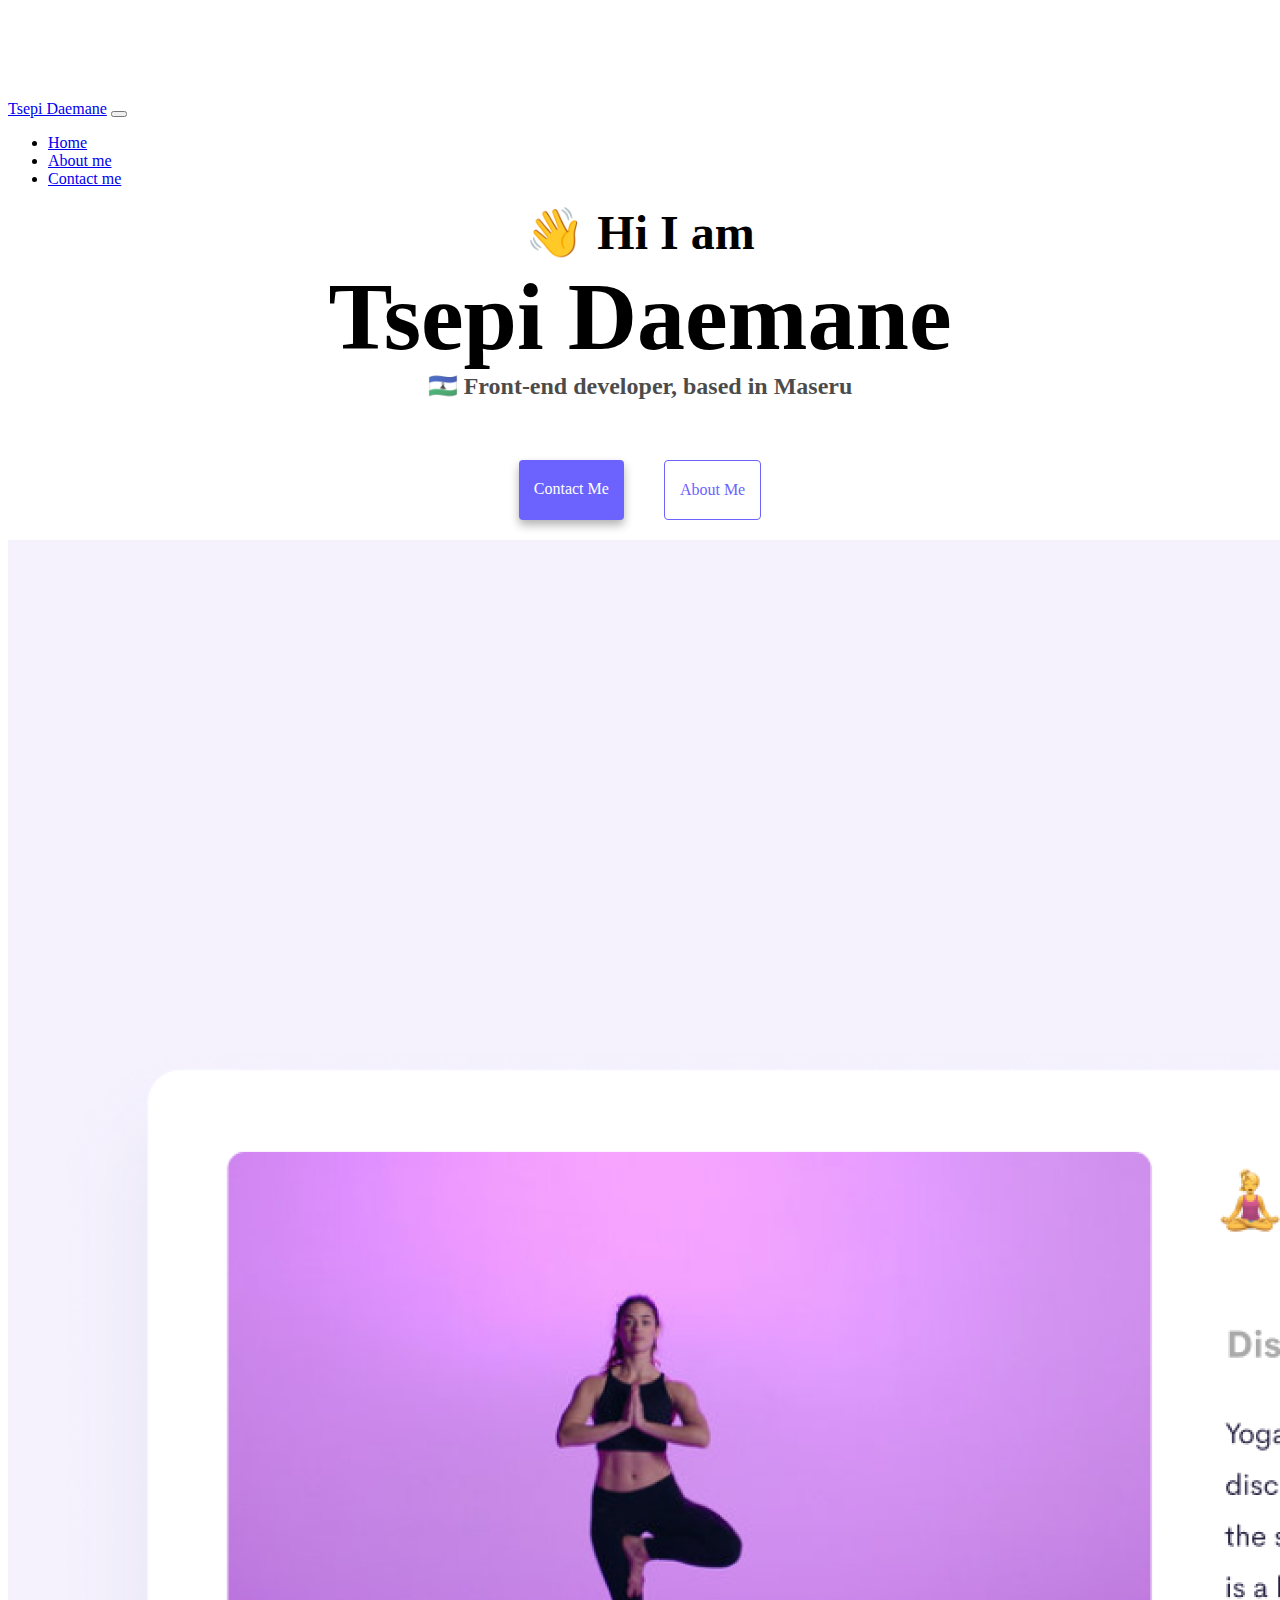
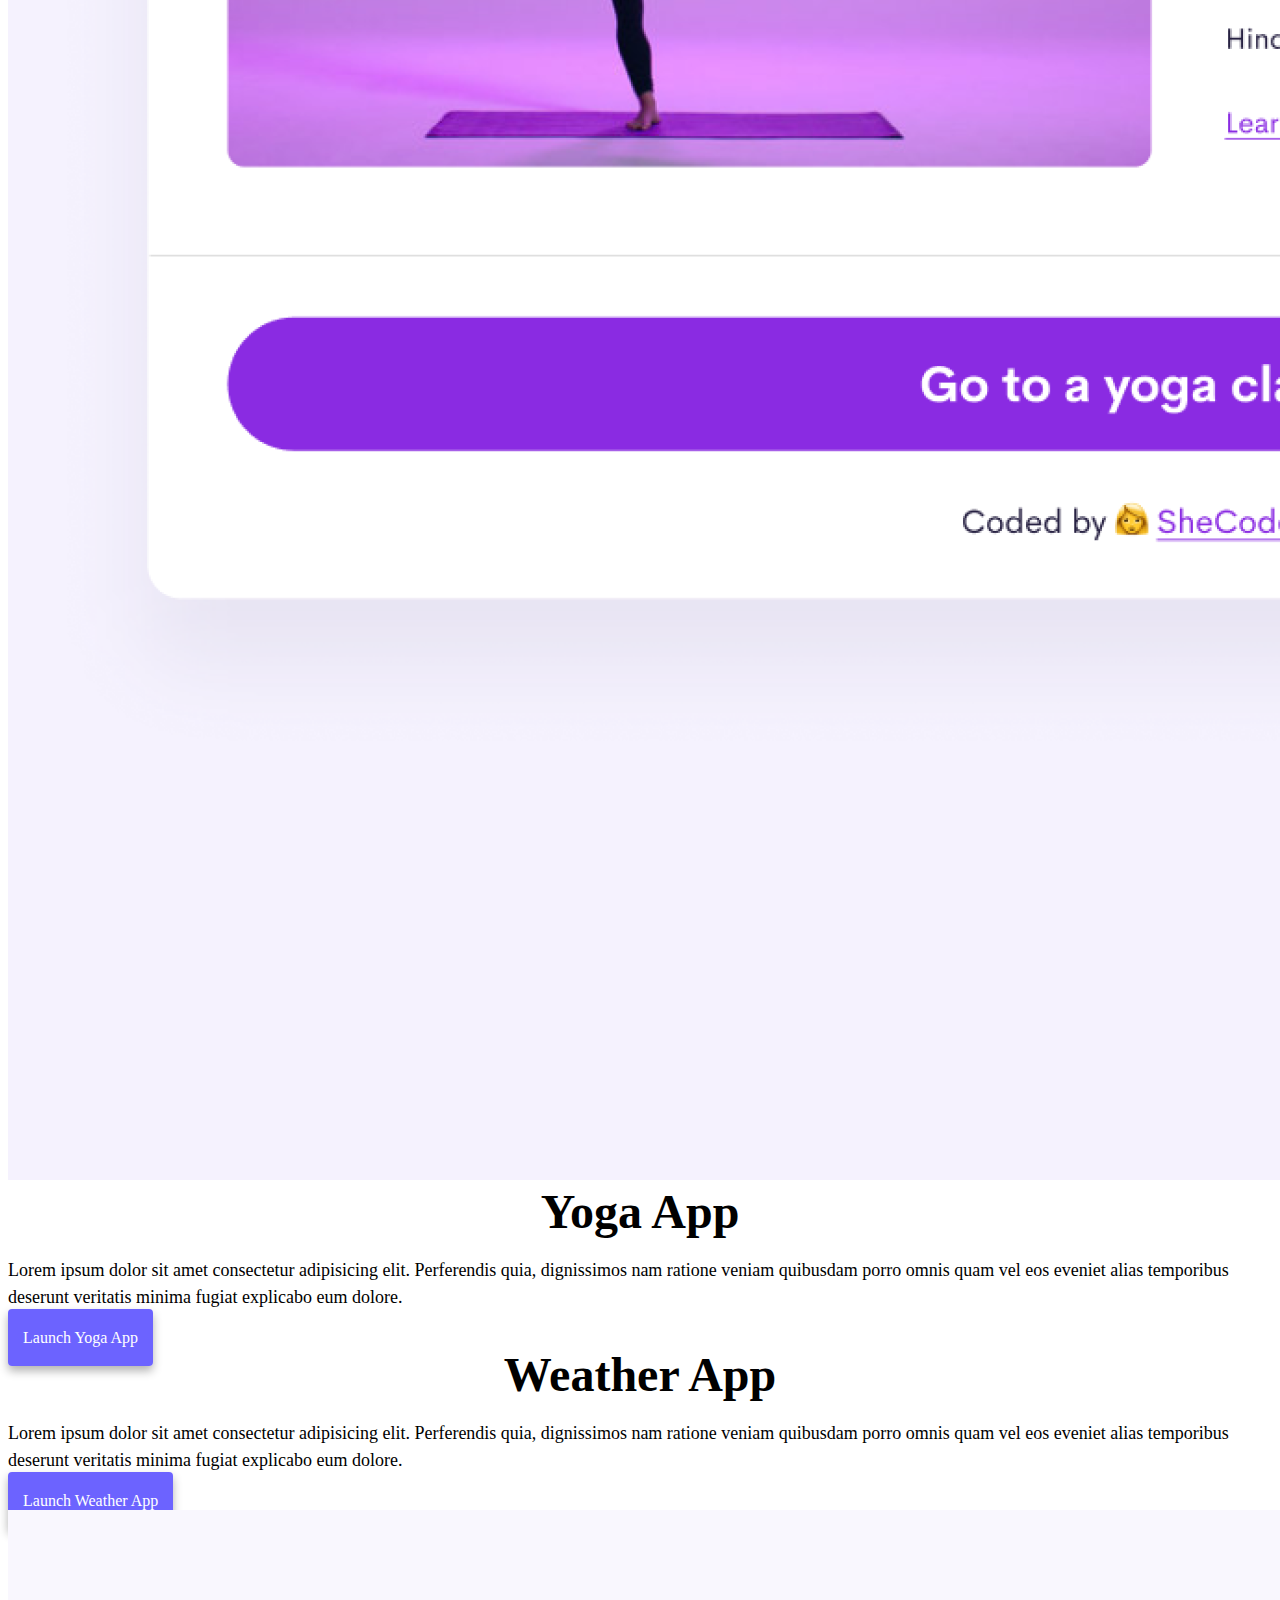
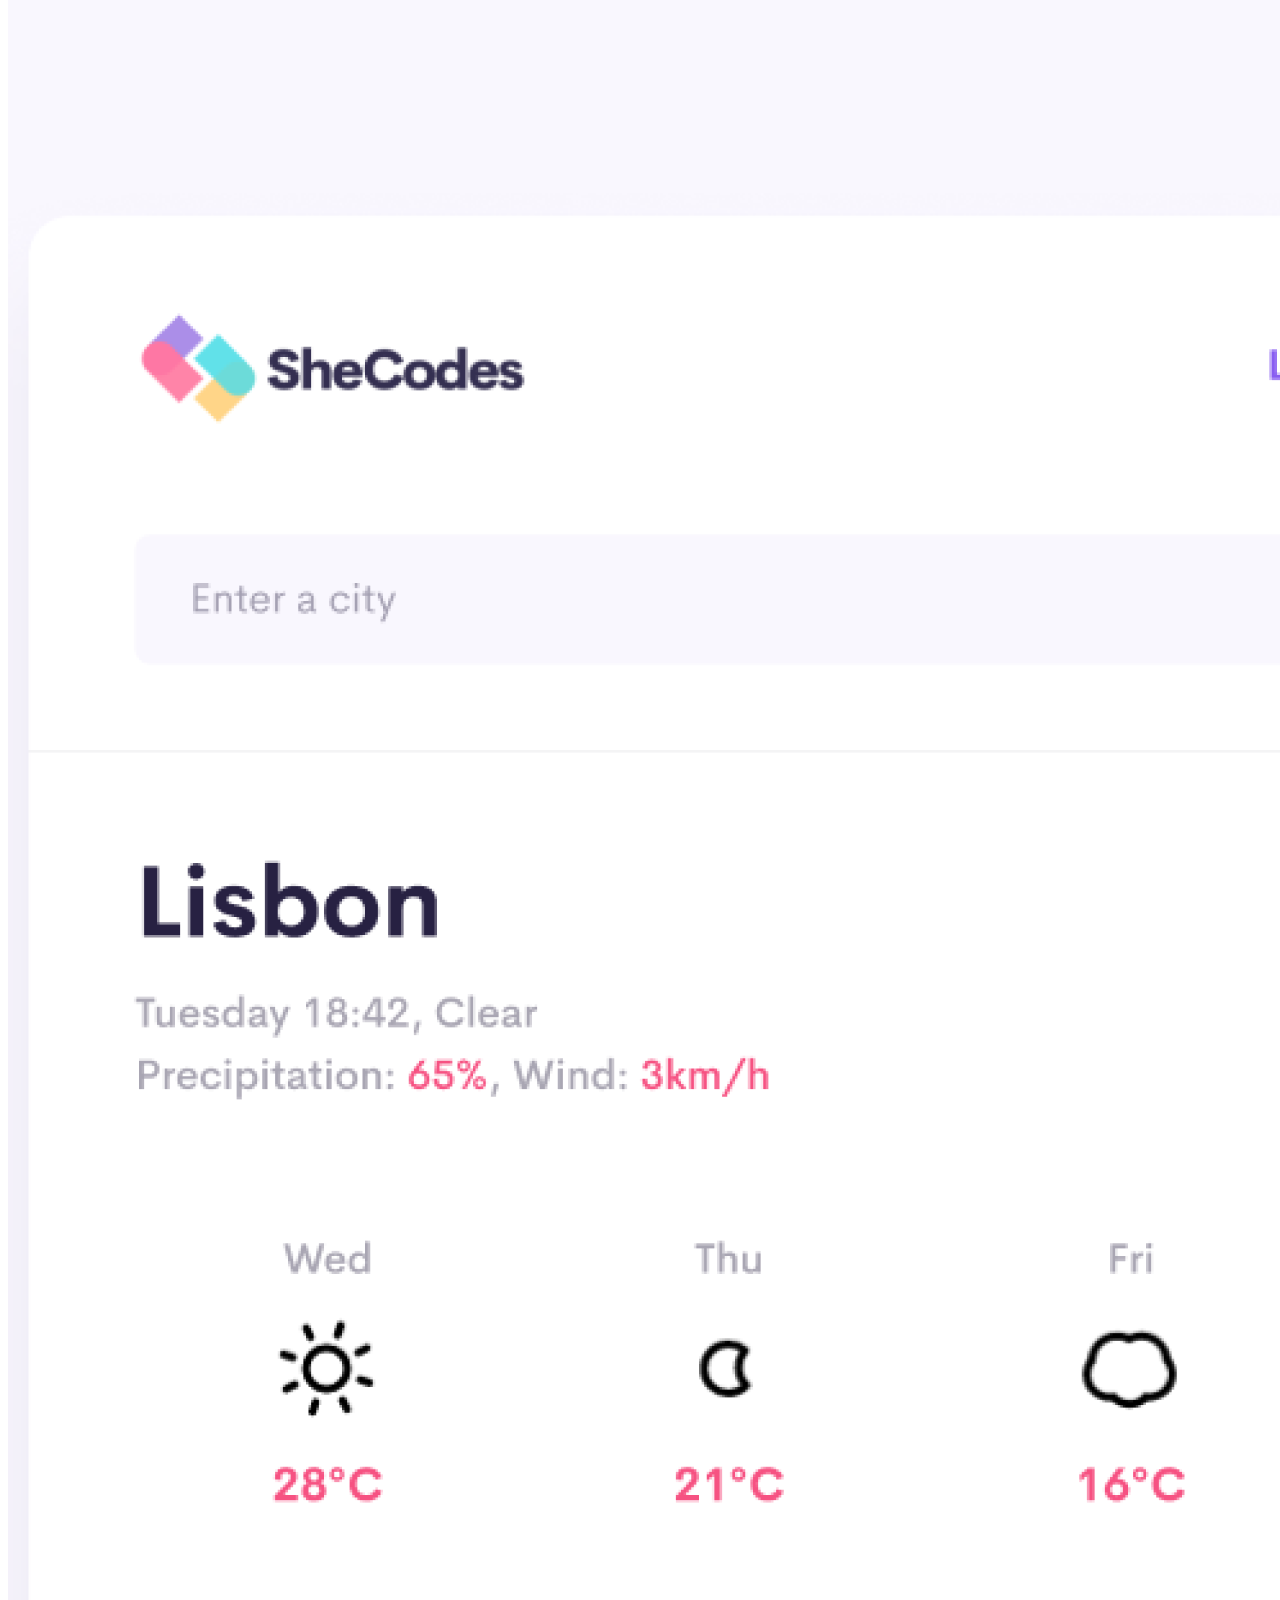
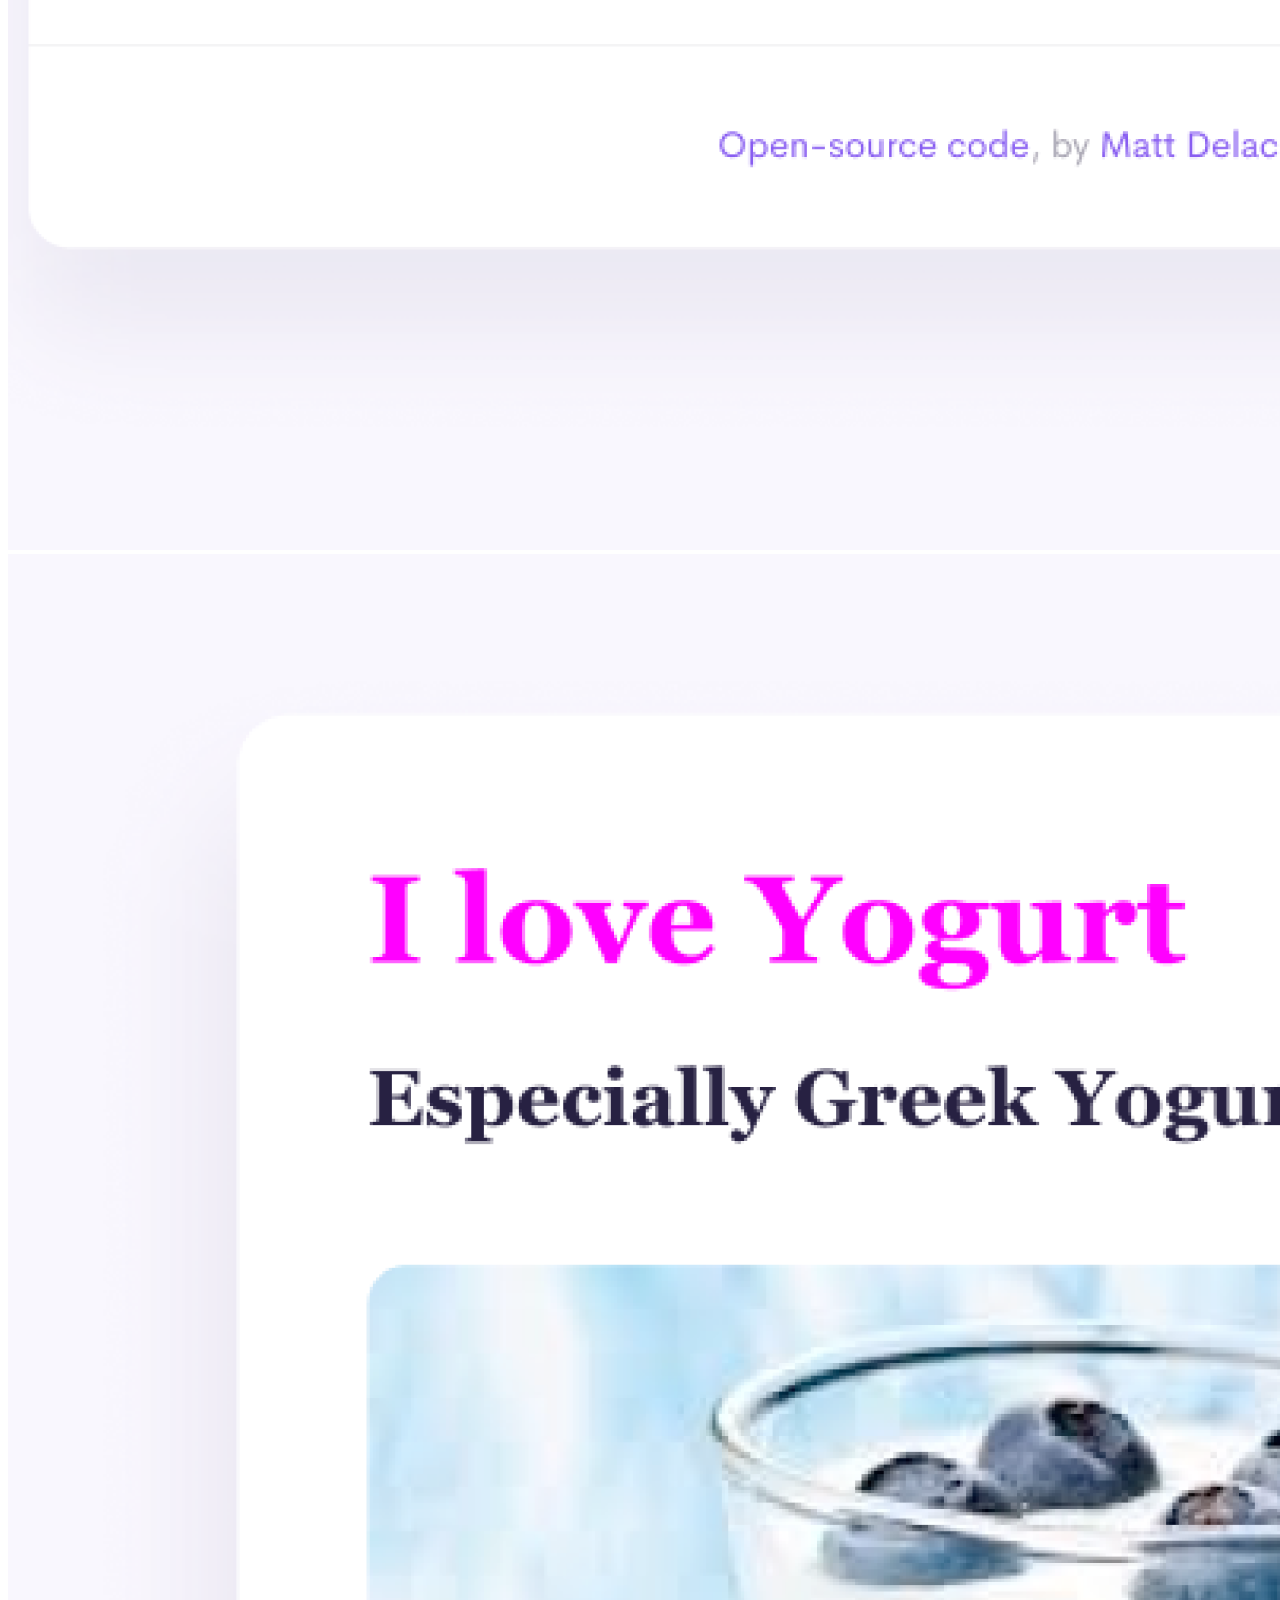
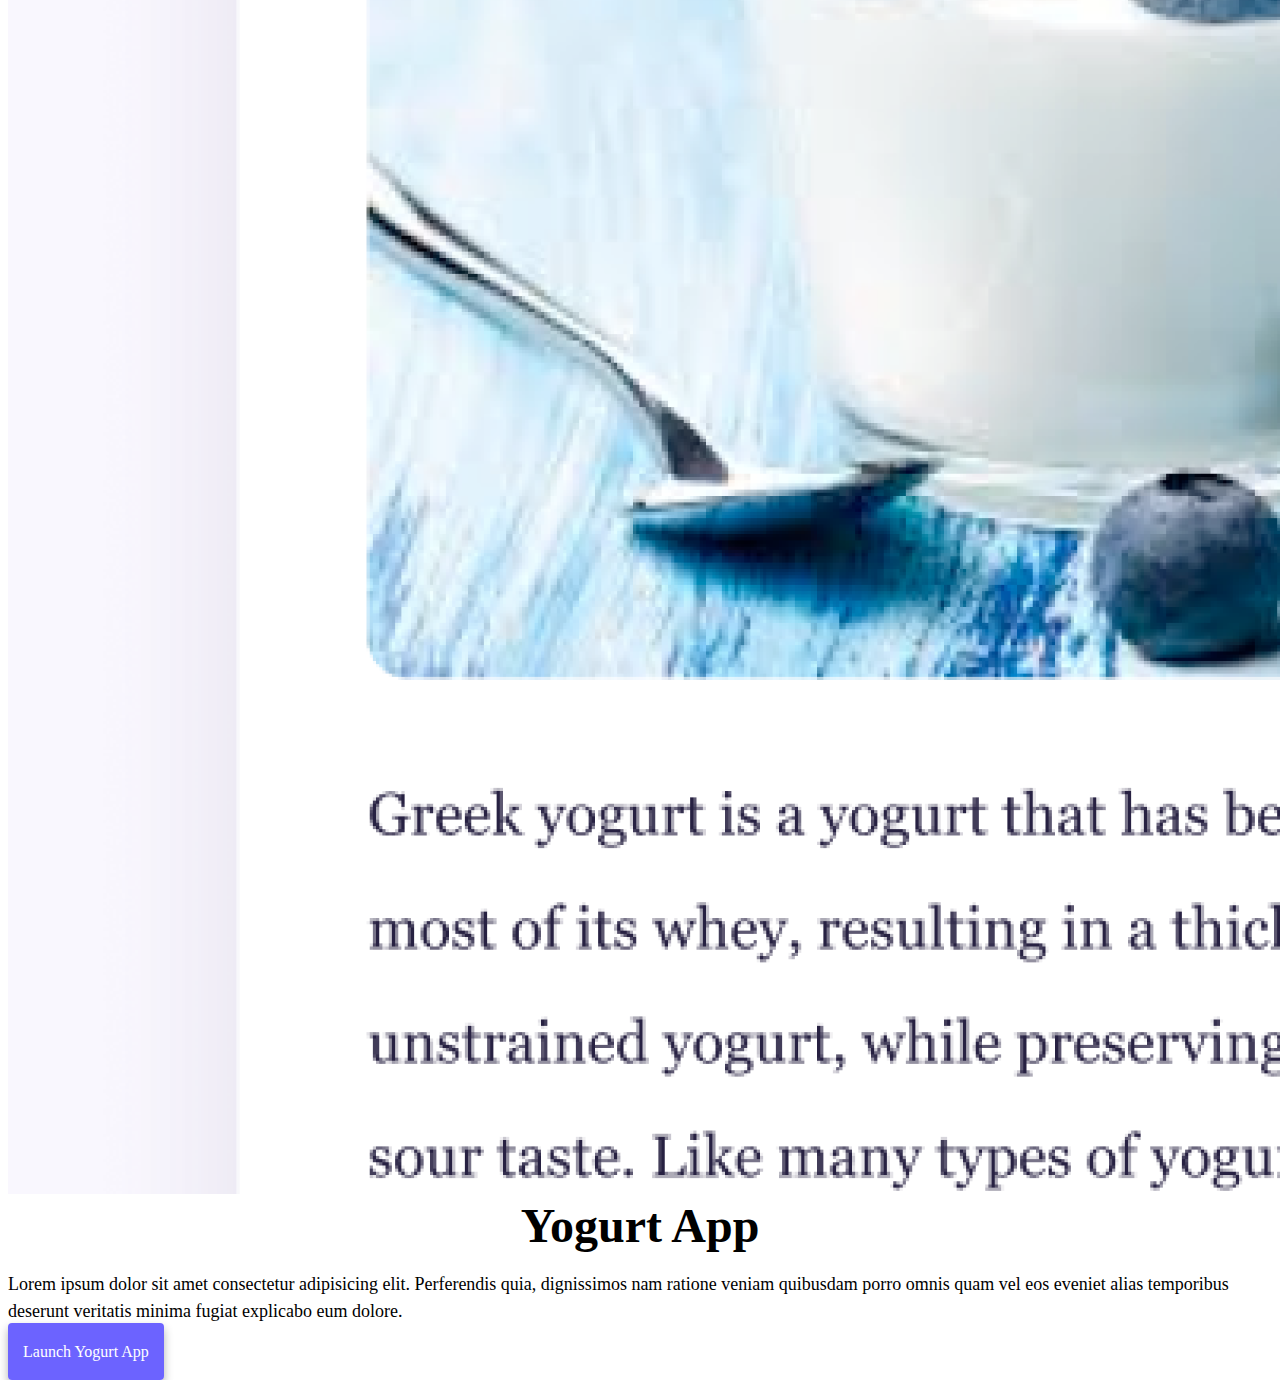
==== index.html @ c5112047 "Imported website files" ====
<!DOCTYPE html>
<html lang="en">
  <head>
    <meta charset="UTF-8" />
    <meta http-equiv="X-UA-Compatible" content="IE=edge" />
    <meta name="viewport" content="width=device-width, initial-scale=1.0" />
    <title>Front-end developer | Tsepi Daemane</title>

    <link
      href="https://cdn.jsdelivr.net/npm/bootstrap@5.2.0/dist/css/bootstrap.min.css"
      rel="stylesheet"
      integrity="sha384-gH2yIJqKdNHPEq0n4Mqa/HGKIhSkIHeL5AyhkYV8i59U5AR6csBvApHHNl/vI1Bx"
      crossorigin="anonymous"
    />
    <script
      src="https://cdn.jsdelivr.net/npm/bootstrap@5.2.0/dist/js/bootstrap.bundle.min.js"
      integrity="sha384-A3rJD856KowSb7dwlZdYEkO39Gagi7vIsF0jrRAoQmDKKtQBHUuLZ9AsSv4jD4Xa"
      crossorigin="anonymous"
    ></script>

    <link rel="stylesheet" href="css/styles.css" />
  </head>
  <body>
    <nav class="navbar navbar-expand-lg navbar-light bg-light fixed-top">
      <div class="container">
        <a class="navbar-brand" href="index.html">Tsepi Daemane</a>
        <button
          class="navbar-toggler"
          type="button"
          data-bs-toggle="collapse"
          data-bs-target="#navbarNav"
          aria-controls="navbarNav"
          aria-expanded="false"
          aria-label="Toggle navigation"
        >
          <span class="navbar-toggler-icon"></span>
        </button>
        <div class="collapse navbar-collapse" id="navbarNav">
          <ul class="navbar-nav">
            <li class="nav-item">
              <a class="nav-link active" aria-current="page" href="index.html"
                >Home</a
              >
            </li>
            <li class="nav-item">
              <a class="nav-link" href="about.html">About me</a>
            </li>
            <li class="nav-item">
              <a class="nav-link" href="about.html#contact">Contact me</a>
            </li>
          </ul>
        </div>
      </div>
    </nav>

    <h2>👋 Hi I am</h2>
    <h1 class="mb-4">Tsepi Daemane</h1>
    <h3>🇱🇸 Front-end developer, based in Maseru</h3>
    <div class="navigation-links mb-5">
      <a href="about.html#contact" class="primary-link">Contact me</a>
      <a href="about.html" class="secondary-link">About me</a>
    </div>

    <div class="container">
      <div class="row">
        <div class="col-md-6">
          <img src="images/yoga_app.png" alt="Yoga App" class="img-fluid" />
        </div>
        <div class="col-md-6">
          <h2 class="mb-3">Yoga App</h2>
          <p>
            Lorem ipsum dolor sit amet consectetur adipisicing elit. Perferendis
            quia, dignissimos nam ratione veniam quibusdam porro omnis quam vel
            eos eveniet alias temporibus deserunt veritatis minima fugiat
            explicabo eum dolore.
          </p>
          <div class="mt-5">
            <a href="#" class="primary-link">Launch Yoga App</a>
          </div>
        </div>
      </div>

      <div class="row mt-5">
        <div class="col-md-6">
          <h2 class="mb-3">Weather App</h2>
          <p>
            Lorem ipsum dolor sit amet consectetur adipisicing elit. Perferendis
            quia, dignissimos nam ratione veniam quibusdam porro omnis quam vel
            eos eveniet alias temporibus deserunt veritatis minima fugiat
            explicabo eum dolore.
          </p>
          <div class="mt-5">
            <a href="#" class="primary-link">Launch Weather App</a>
          </div>
        </div>
        <div class="col-md-6">
          <img
            src="images/weather_app.png"
            alt="Weather App"
            class="img-fluid"
          />
        </div>
      </div>

      <div class="row mt-5">
        <div class="col-md-6">
          <img src="images/yogurt.png" alt="Yogurt App" class="img-fluid" />
        </div>
        <div class="col-md-6">
          <h2 class="mb-3">Yogurt App</h2>
          <p>
            Lorem ipsum dolor sit amet consectetur adipisicing elit. Perferendis
            quia, dignissimos nam ratione veniam quibusdam porro omnis quam vel
            eos eveniet alias temporibus deserunt veritatis minima fugiat
            explicabo eum dolore.
          </p>
          <div class="mt-5">
            <a href="#" class="primary-link">Launch Yogurt App</a>
          </div>
        </div>
      </div>
    </div>
  </body>
</html>
---- css/styles.css ----
:root {
  --primary-color: #6c63ff;
  --secondary-color: #f5f2fe;
  --box-shadow: 0 5px 10px rgba(0, 0, 0, 0.3);
}

body {
  margin-top: 100px;
}

h1,
h2,
h3 {
  text-align: center;
  margin: 0;
}

h1 {
  font-size: 96px;
}

h2 {
  font-size: 48px;
}

h3 {
  font-size: 24px;
  opacity: 0.7;
}

p {
  font-size: 18px;
  line-height: 1.5;
}

.navigation-links {
  display: flex;
  margin-top: 40px;
  justify-content: center;
}

.navigation-links a {
  margin: 20px;
  border-radius: 4px;
  padding: 20px 15px;
  text-decoration: none;
  text-transform: capitalize;
}

.primary-link {
  border-radius: 4px;
  padding: 20px 15px;
  text-decoration: none;
  background: var(--primary-color);
  box-shadow: var(--box-shadow);
  color: white;
}

.secondary-link {
  border-radius: 4px;
  padding: 20px 15px;
  text-decoration: none;
  text-transform: capitalize;
  color: var(--primary-color);
  border: 1px solid var(--primary-color);
}

.homepage-link {
  color: var(--primary-color);
  text-align: center;
  display: block;
}

.about-paragraphs {
  display: flex;
  margin: 30px 0;
}

.about-paragraphs p {
  margin: 10px;
}

.email-link {
  display: flex;
  justify-content: center;
  color: var(--primary-color);
  font-size: 28px;
  text-decoration: none;
}

.email-link:hover {
  text-decoration: underline;
}
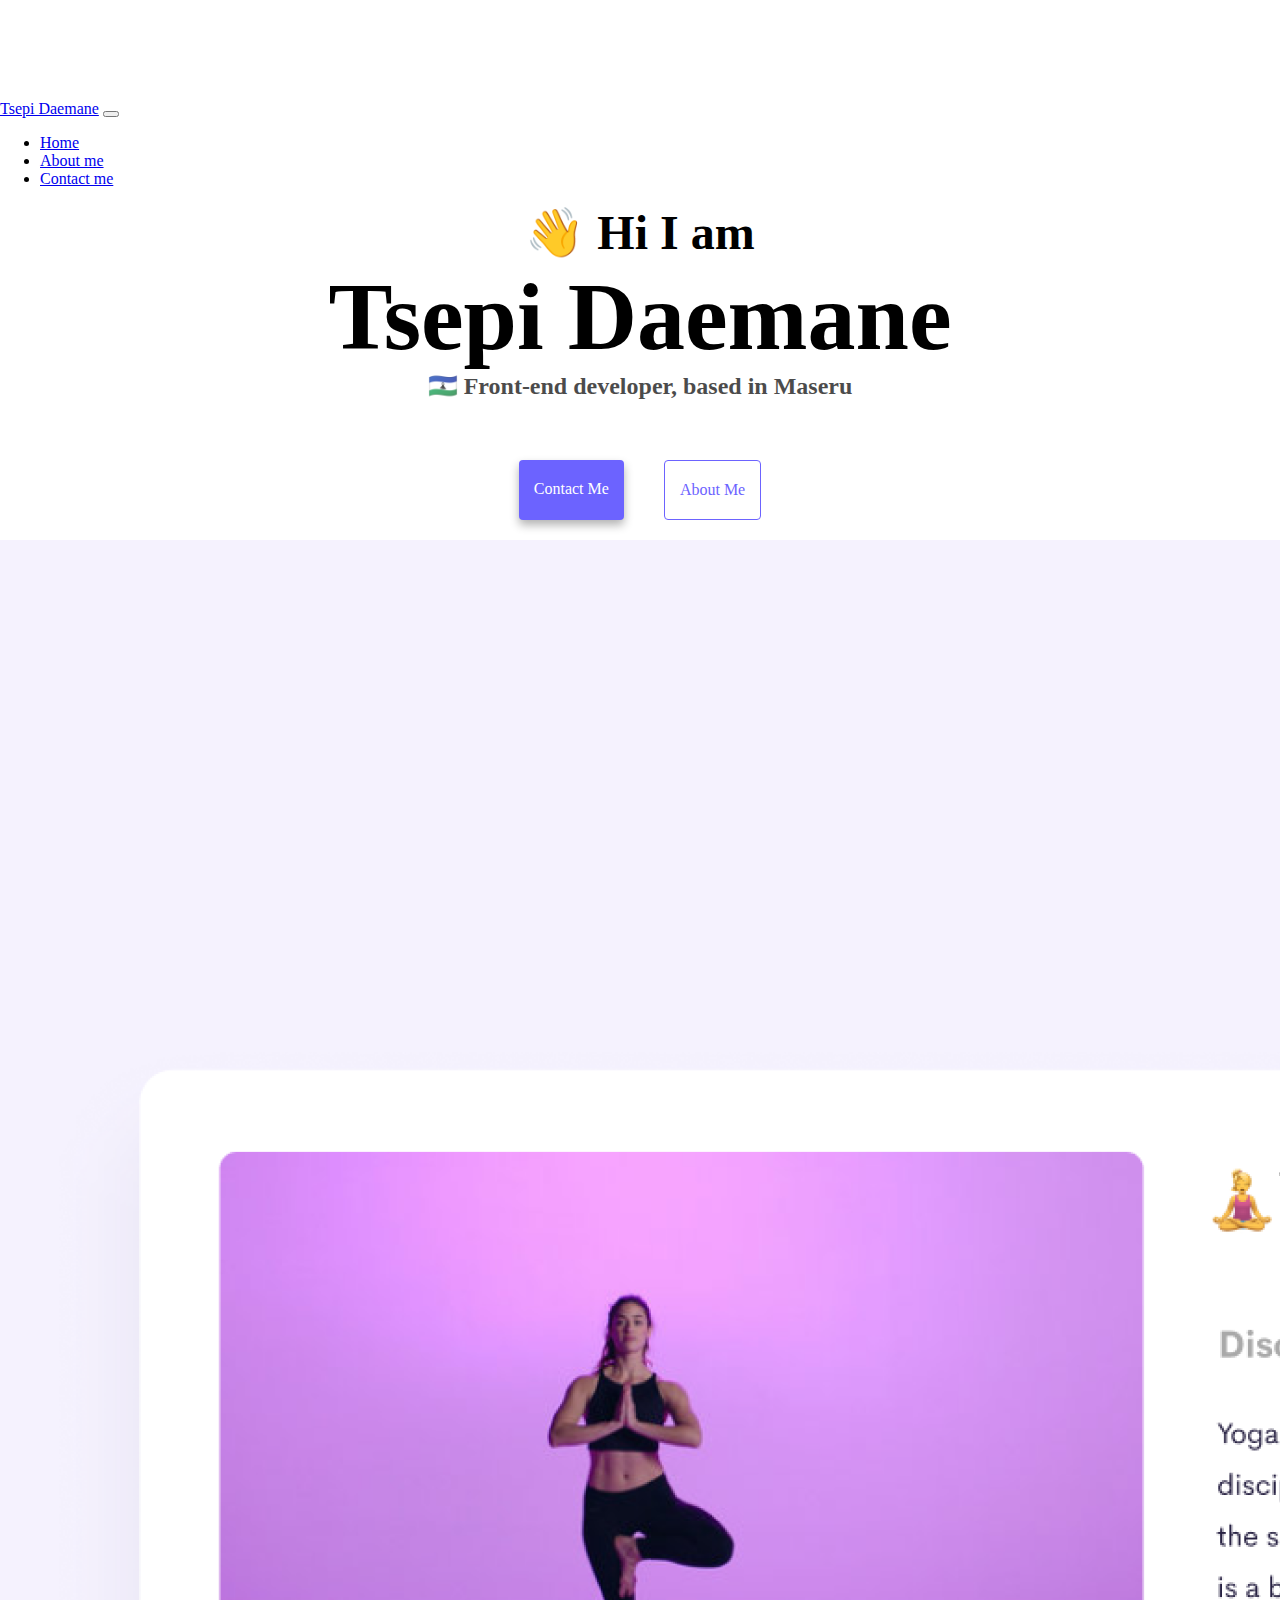
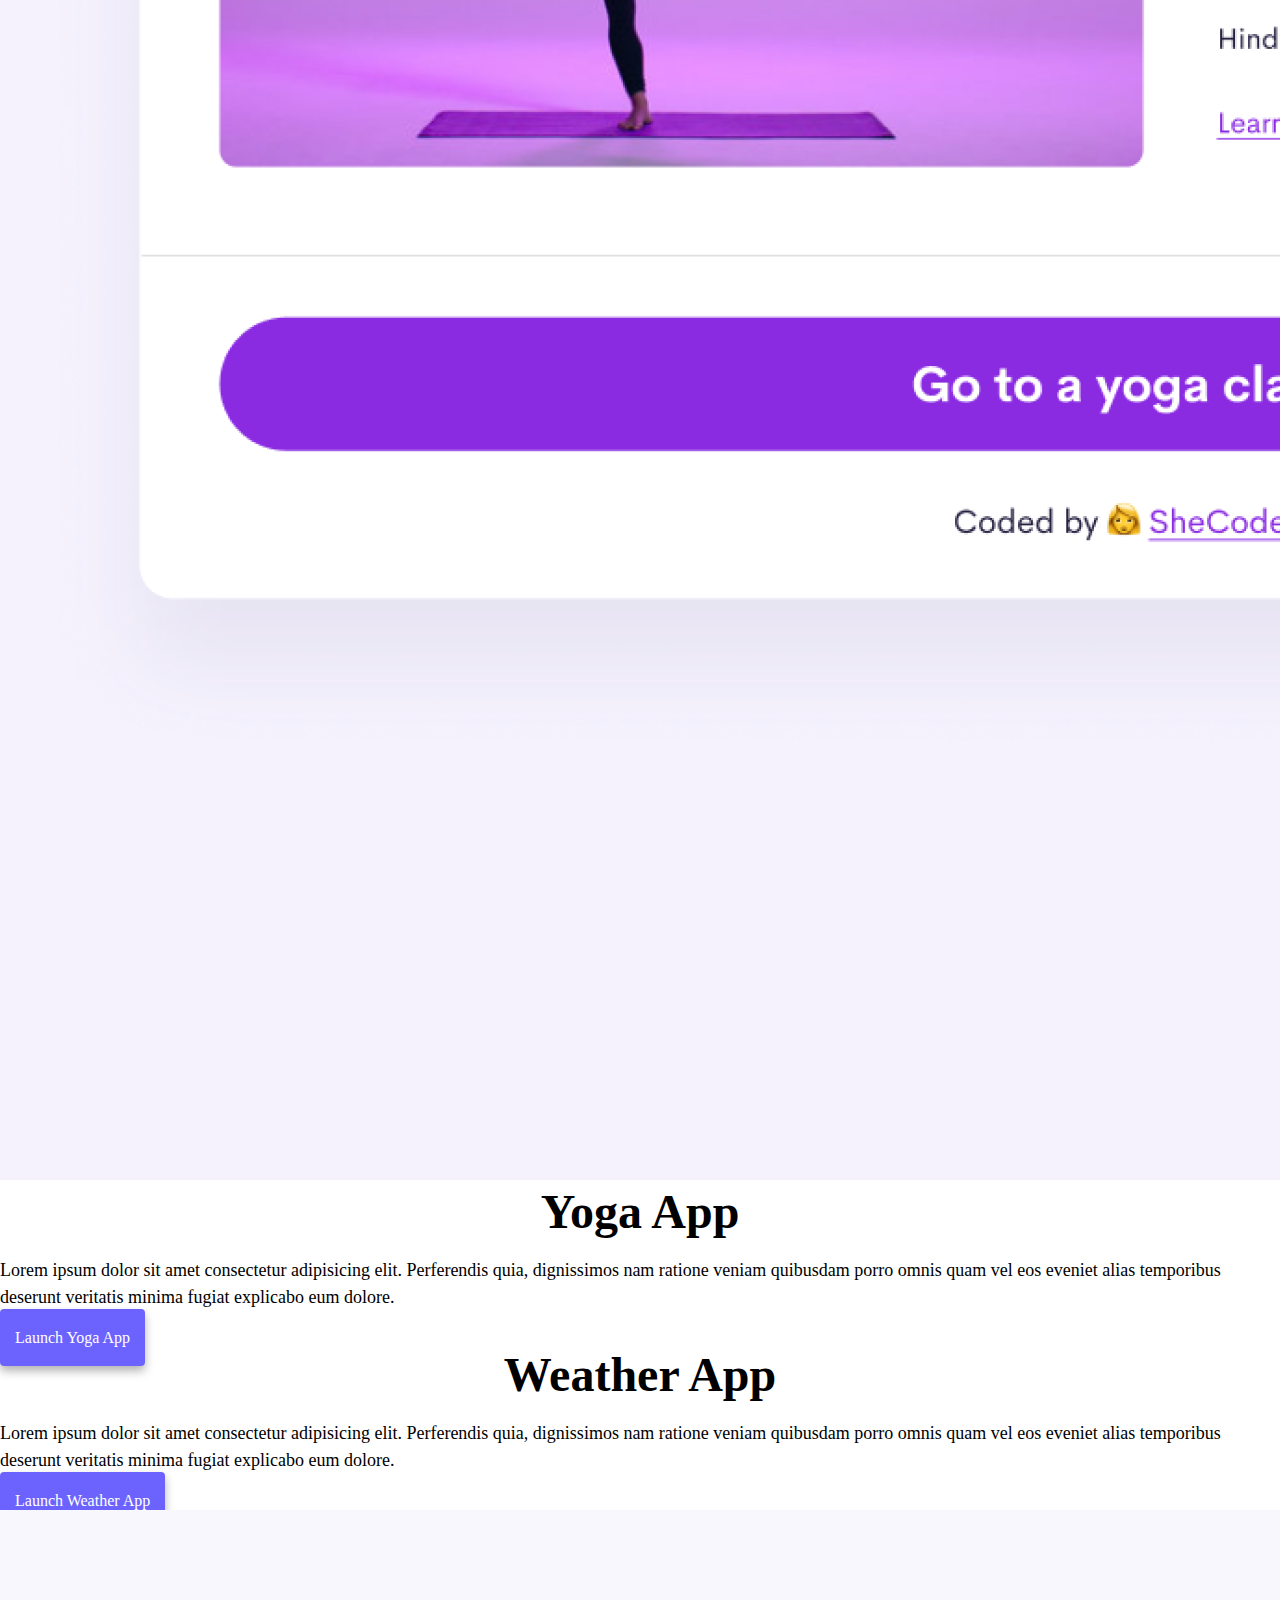
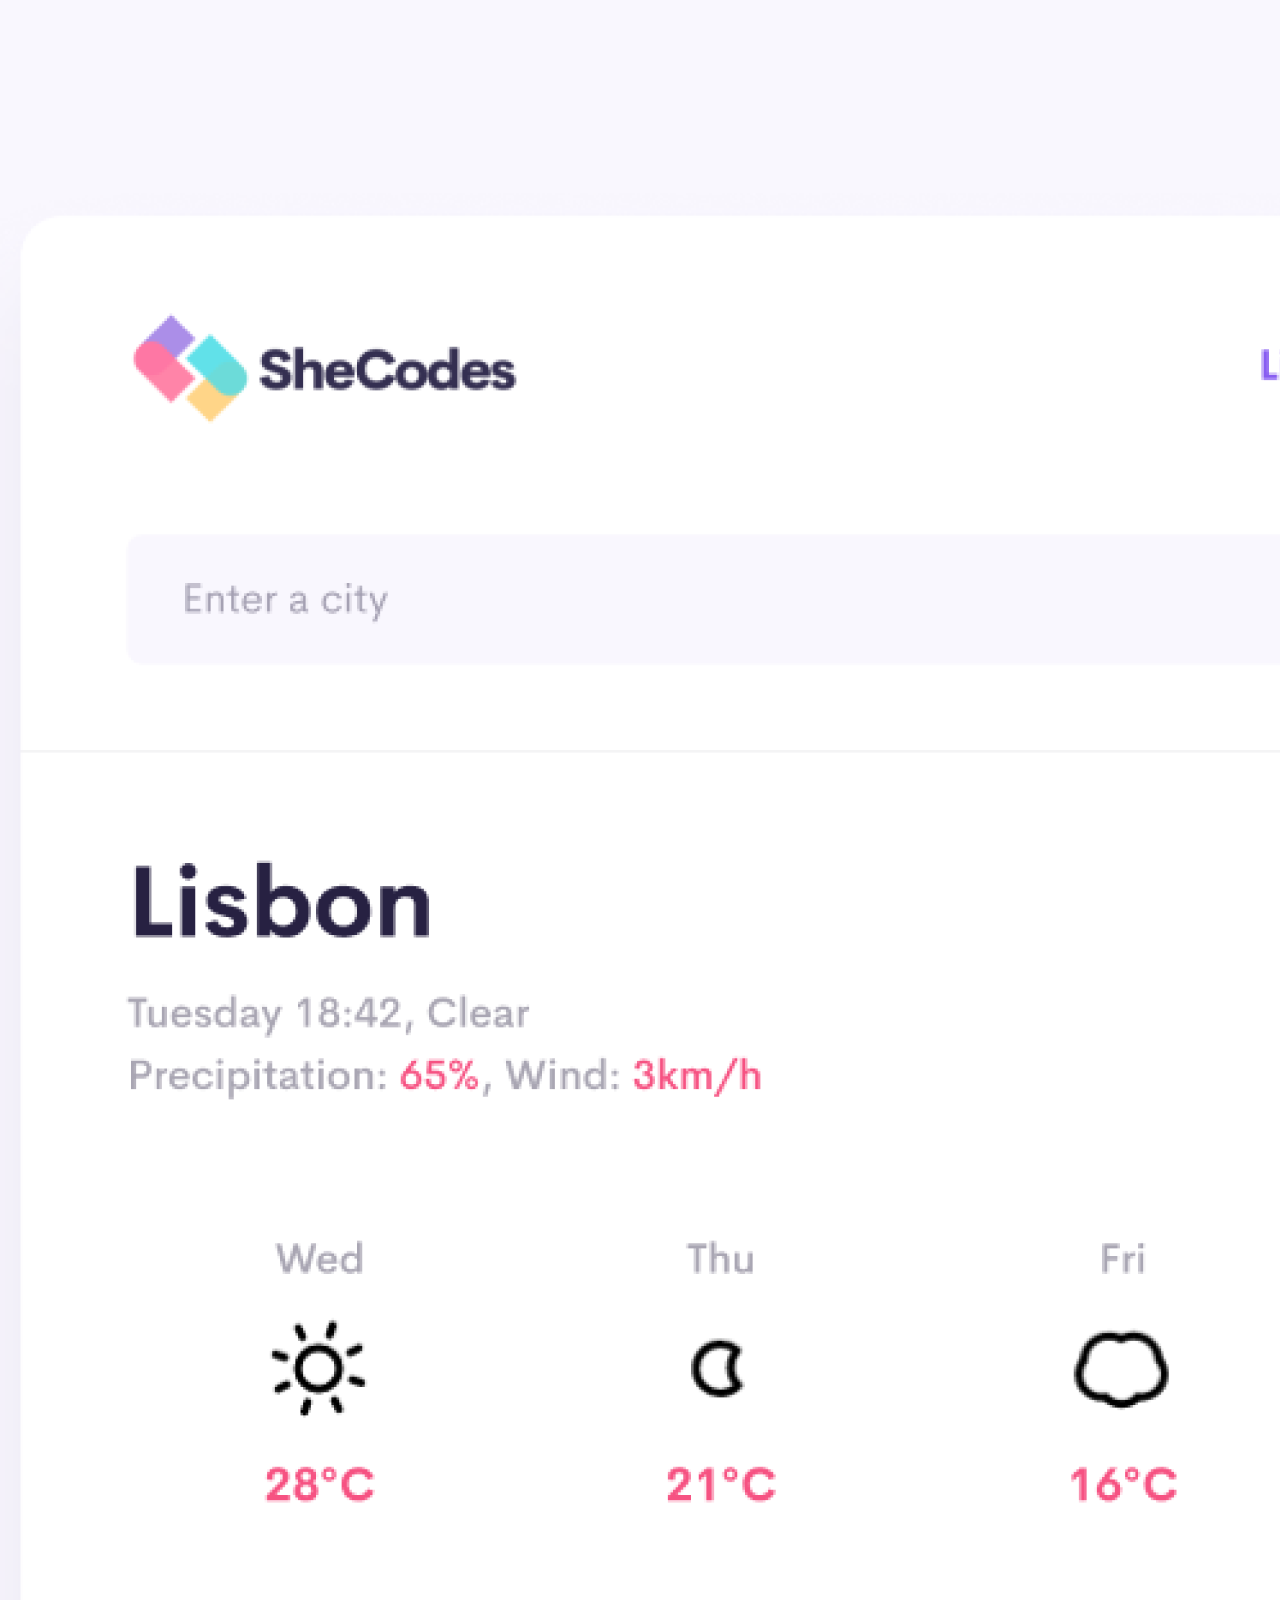
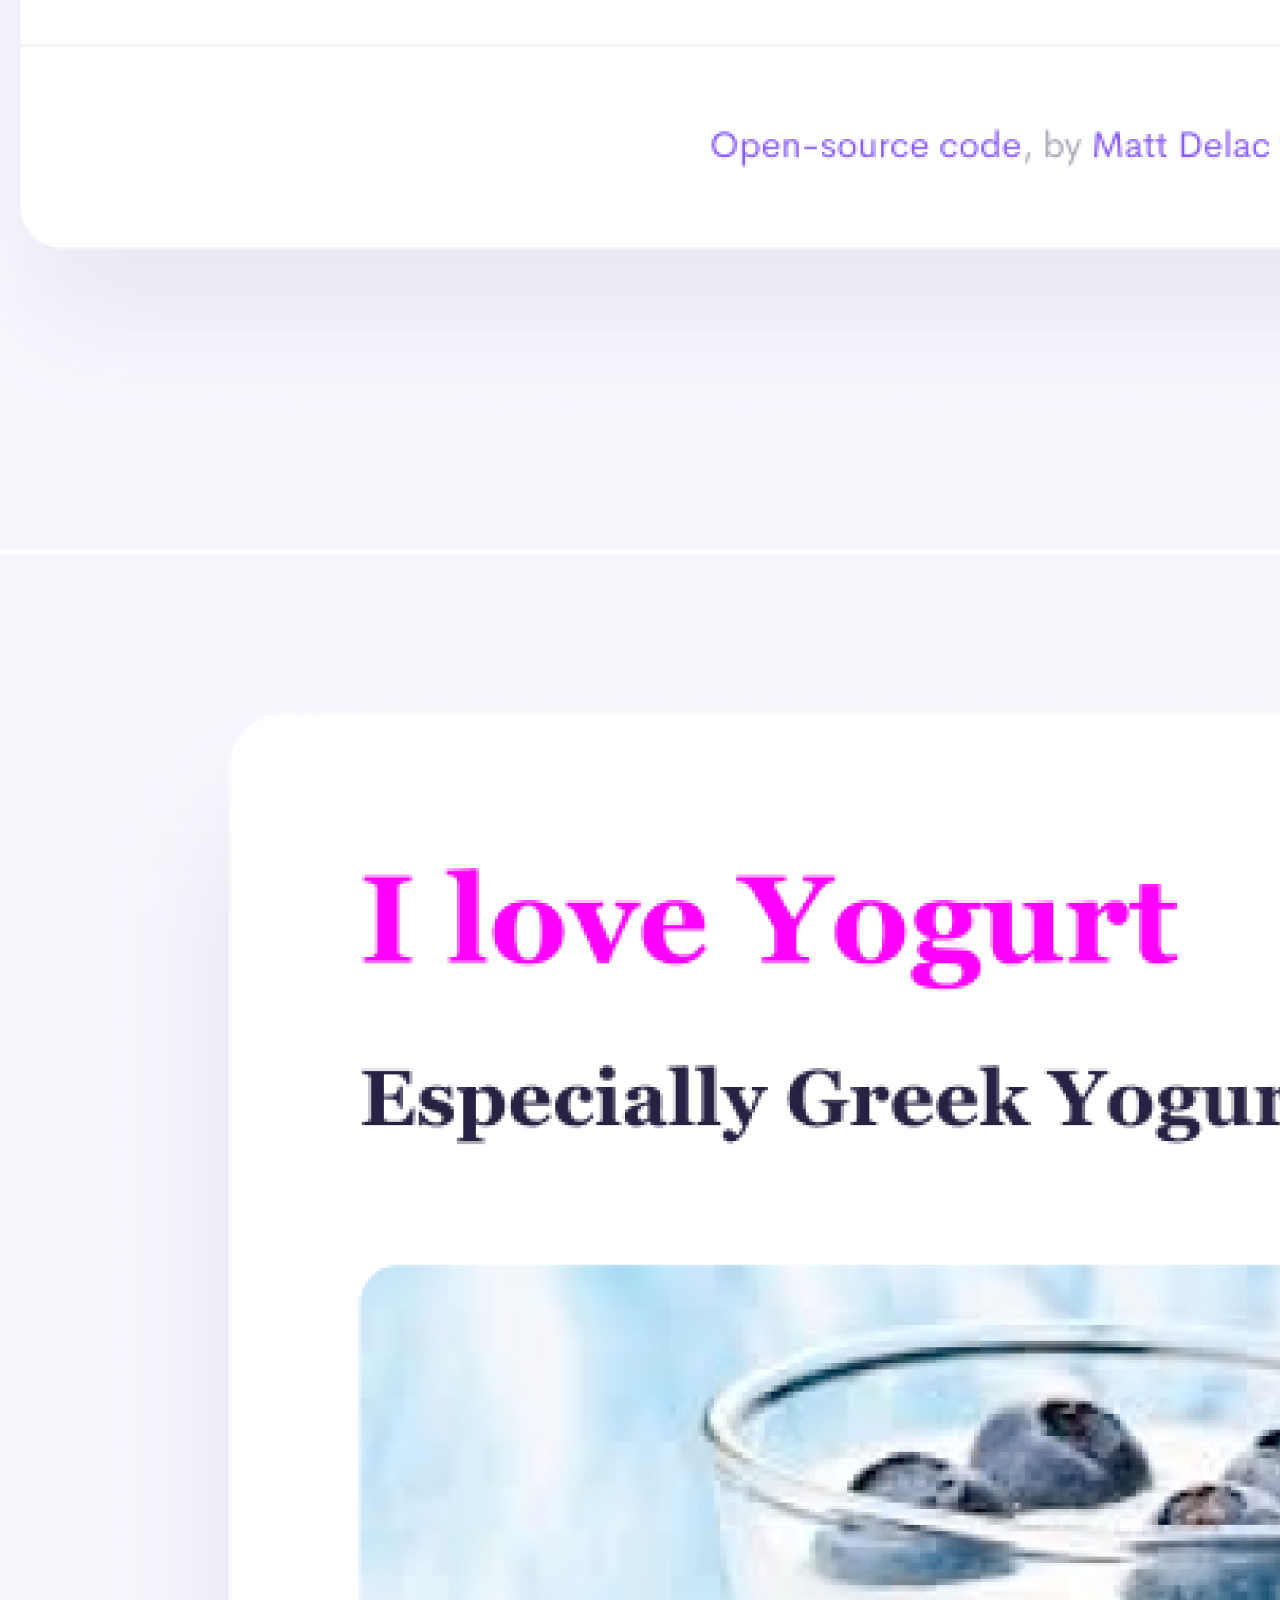
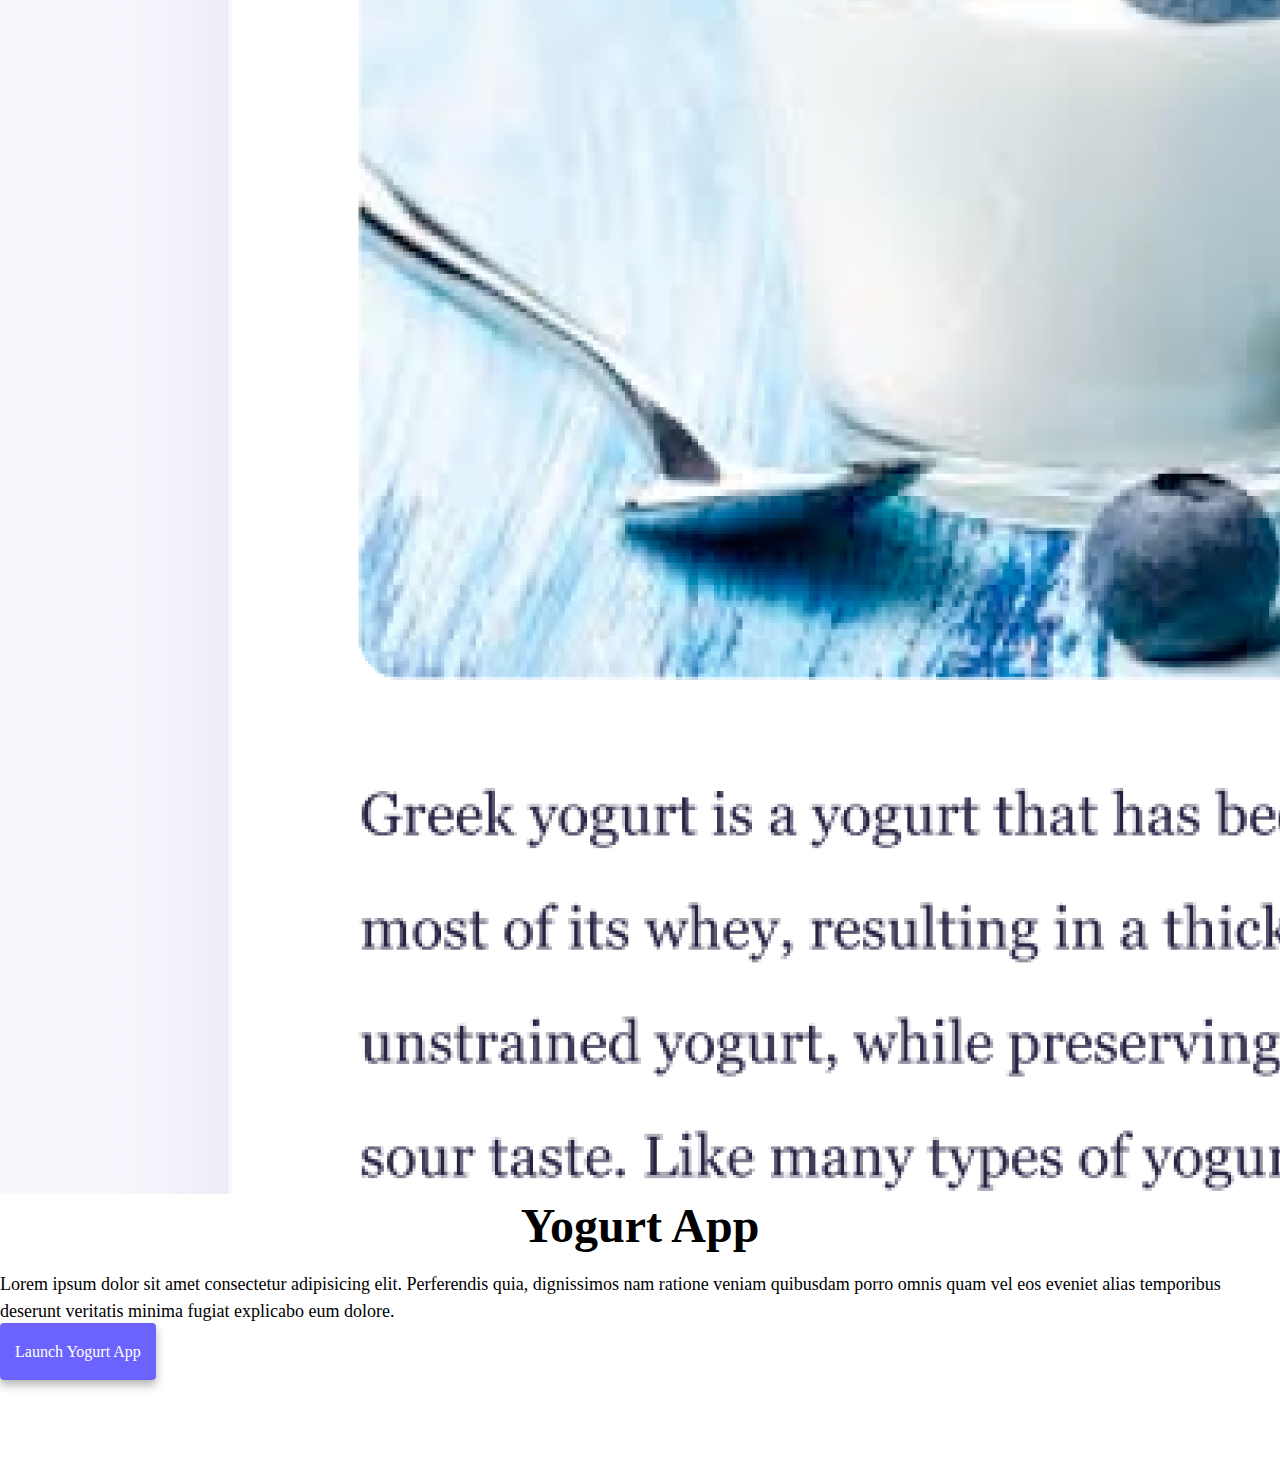
==== commit 821107dd: "Responsive mobile images and headings" ====
--- a/index.html
+++ b/index.html
@@ -4,6 +4,11 @@
     <meta charset="UTF-8" />
     <meta http-equiv="X-UA-Compatible" content="IE=edge" />
     <meta name="viewport" content="width=device-width, initial-scale=1.0" />
+    <meta
+      name="description"
+      content="Tsepi Daemane is a web developer based in Africa, check out her projects and contact for job queries"
+    />
+    <meta name="keywords" content="portfolio, web developer, front-end" />
     <title>Front-end developer | Tsepi Daemane</title>
 
     <link
@@ -43,10 +48,17 @@
               >
             </li>
             <li class="nav-item">
-              <a class="nav-link" href="about.html">About me</a>
+              <a class="nav-link" href="about.html" title="About Tsepi Daemane"
+                >About me</a
+              >
             </li>
             <li class="nav-item">
-              <a class="nav-link" href="about.html#contact">Contact me</a>
+              <a
+                class="nav-link"
+                href="about.html#contact"
+                title="Contact Tsepi Daemane"
+                >Contact me</a
+              >
             </li>
           </ul>
         </div>
@@ -57,14 +69,25 @@
     <h1 class="mb-4">Tsepi Daemane</h1>
     <h3>🇱🇸 Front-end developer, based in Maseru</h3>
     <div class="navigation-links mb-5">
-      <a href="about.html#contact" class="primary-link">Contact me</a>
-      <a href="about.html" class="secondary-link">About me</a>
+      <a
+        href="about.html#contact"
+        class="primary-link"
+        title="Contact Tsepi Daemane"
+        >Contact me</a
+      >
+      <a href="about.html" class="secondary-link" title="About Tsepi Daemane"
+        >About me</a
+      >
     </div>
 
     <div class="container">
       <div class="row">
         <div class="col-md-6">
-          <img src="images/yoga_app.png" alt="Yoga App" class="img-fluid" />
+          <img
+            src="images/yoga_app.png"
+            alt="Yoga App"
+            class="img-fluid d-none d-sm-block"
+          />
         </div>
         <div class="col-md-6">
           <h2 class="mb-3">Yoga App</h2>
@@ -75,7 +98,9 @@
             explicabo eum dolore.
           </p>
           <div class="mt-5">
-            <a href="#" class="primary-link">Launch Yoga App</a>
+            <a href="#" class="primary-link project-link" title="Yoga project"
+              >Launch Yoga App</a
+            >
           </div>
         </div>
       </div>
@@ -90,21 +115,30 @@
             explicabo eum dolore.
           </p>
           <div class="mt-5">
-            <a href="#" class="primary-link">Launch Weather App</a>
+            <a
+              href="#"
+              class="primary-link project-link"
+              title="Weather project"
+              >Launch Weather App</a
+            >
           </div>
         </div>
         <div class="col-md-6">
           <img
             src="images/weather_app.png"
             alt="Weather App"
-            class="img-fluid"
+            class="img-fluid d-none d-sm-block"
           />
         </div>
       </div>
 
       <div class="row mt-5">
         <div class="col-md-6">
-          <img src="images/yogurt.png" alt="Yogurt App" class="img-fluid" />
+          <img
+            src="images/yogurt.png"
+            alt="Yogurt App"
+            class="img-fluid d-none d-sm-block"
+          />
         </div>
         <div class="col-md-6">
           <h2 class="mb-3">Yogurt App</h2>
@@ -115,7 +149,9 @@
             explicabo eum dolore.
           </p>
           <div class="mt-5">
-            <a href="#" class="primary-link">Launch Yogurt App</a>
+            <a href="#" class="primary-link project-link" title="Yogurt project"
+              >Launch Yogurt App</a
+            >
           </div>
         </div>
       </div>
--- a/css/styles.css
+++ b/css/styles.css
@@ -5,7 +5,7 @@
 }
 
 body {
-  margin-top: 100px;
+  margin: 100px 0;
 }
 
 h1,
@@ -91,3 +91,18 @@
 .email-link:hover {
   text-decoration: underline;
 }
+
+@media (max-width: 576px) {
+  h1 {
+    font-size: 48px;
+    line-height: 1.5;
+  }
+  h2 {
+    font-size: 32px;
+  }
+  .project-link {
+    display: block;
+    text-align: center;
+    margin: 0 20px;
+  }
+}
